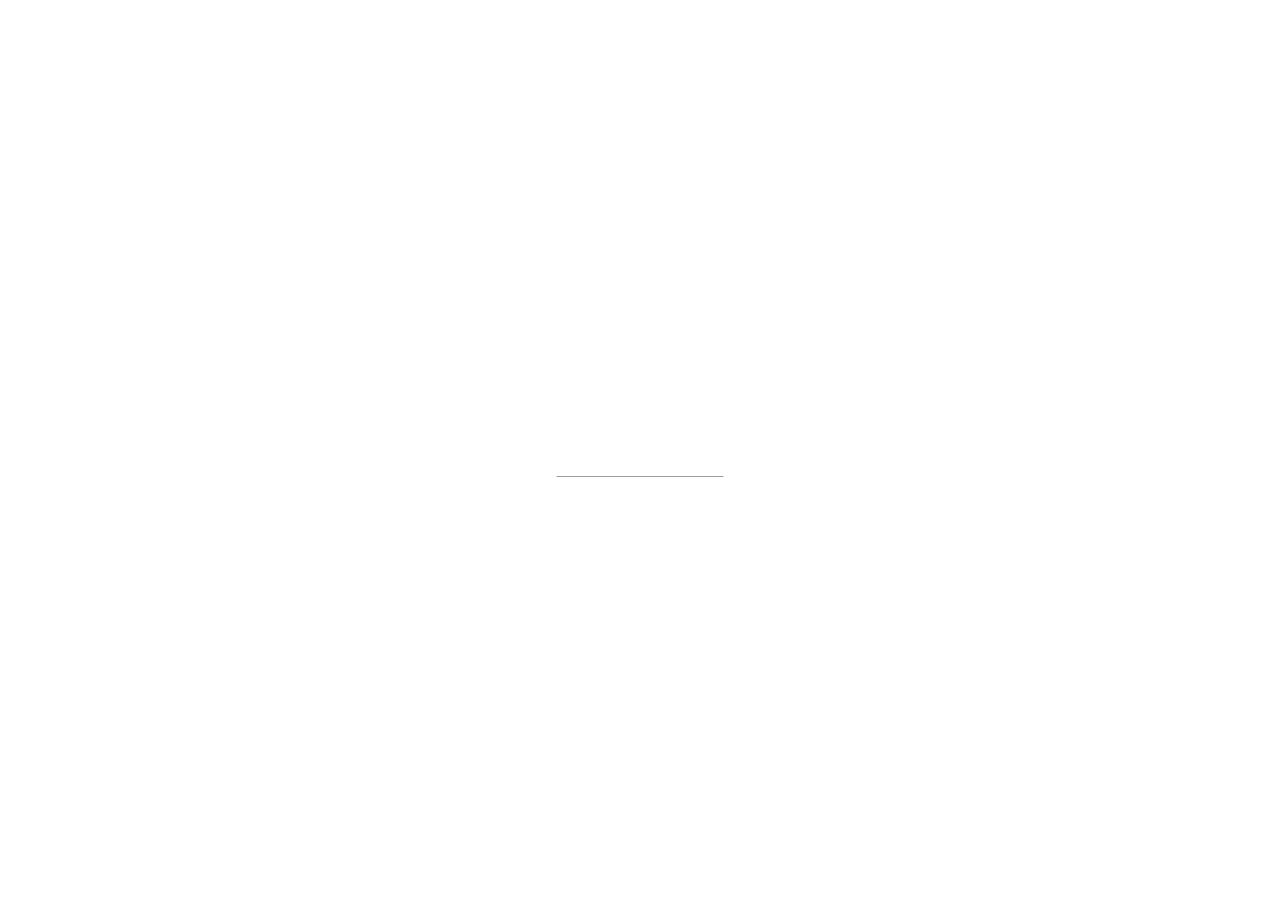
==== index.html @ 9d48bdc8 "Update index.html" ====
<!DOCTYPE html>
<html>
<title>COOMİNG SOON</title>
<meta charset="UTF-8">
<meta name="viewport" content="width=device-width, initial-scale=1">
<link rel="stylesheet" href="https://www.w3schools.com/w3css/4/w3.css">
<link rel="stylesheet" href="https://fonts.googleapis.com/css?family=Raleway">
<style>
body,h1 {font-family: "Raleway", sans-serif}
body, html {height: 100%}
.bgimg {
  background-image: url('https://www.w3schools.com/w3images/forestbridge.jpg');
  min-height: 100%;
  background-position: center;
  background-size: cover;
}
</style>
<body>

<div class="bgimg w3-display-container w3-animate-opacity w3-text-white">
  <div class="w3-display-topleft w3-padding-large w3-xlarge">
  </div>
  <div class="w3-display-middle">
    <h1 class="w3-jumbo w3-animate-top">ÇOK YAKINDA</h1>
    <hr class="w3-border-grey" style="margin:auto;width:40%">
    <p class="w3-large w3-center">3 Gün sonra</p>
  </div>
  <div class="w3-display-bottomleft w3-padding-large">
  </div>
</div>

</body>
</html>
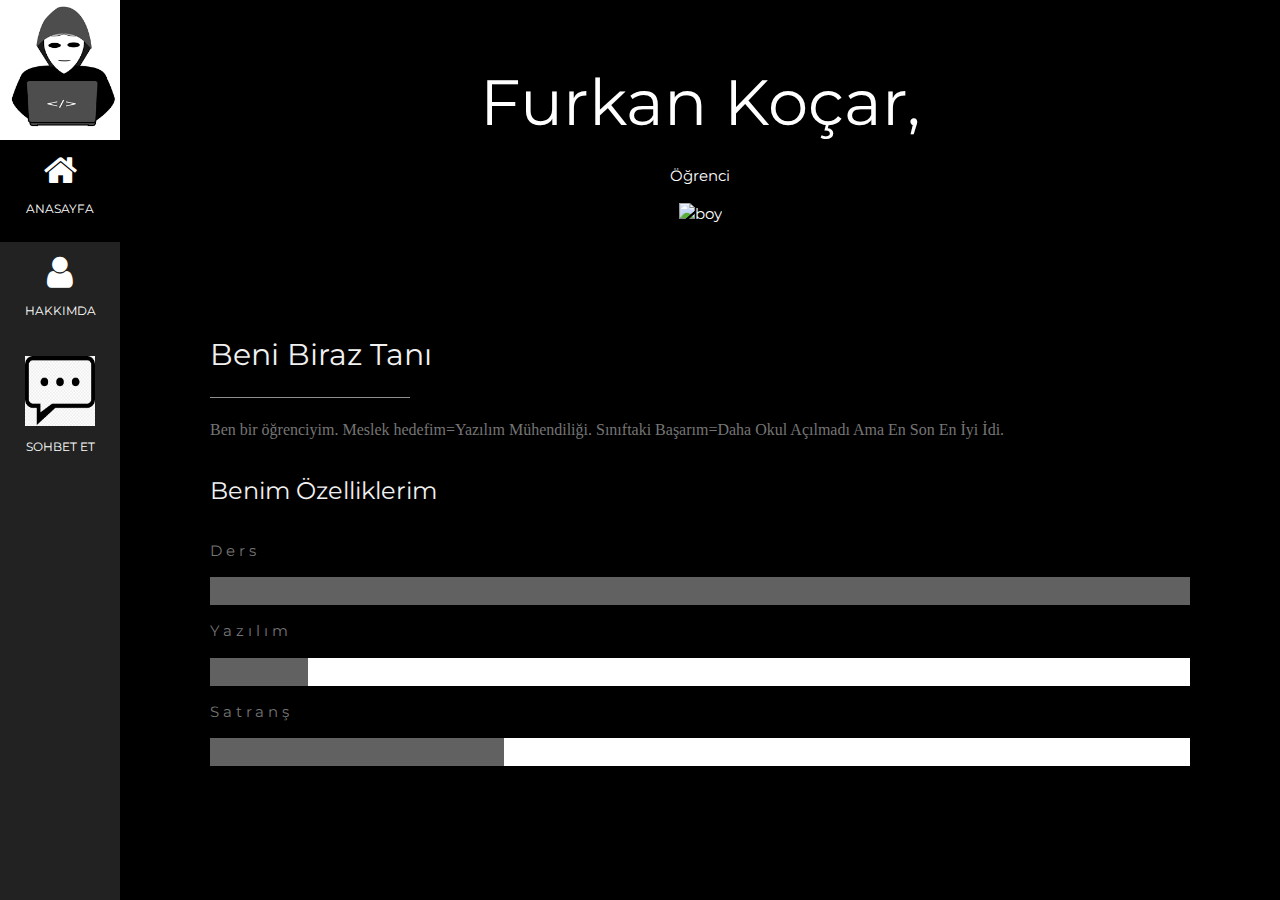
==== commit 4a44214d: "Create index.html" ====
--- a/index.html
+++ b/index.html
@@ -1,33 +1,79 @@
 <!DOCTYPE html>
-<html>
-<title>COOMİNG SOON</title>
+<html lang="tr">
+<title>UZMANIM EGİTİCİ</title>
 <meta charset="UTF-8">
 <meta name="viewport" content="width=device-width, initial-scale=1">
 <link rel="stylesheet" href="https://www.w3schools.com/w3css/4/w3.css">
-<link rel="stylesheet" href="https://fonts.googleapis.com/css?family=Raleway">
+<link rel="stylesheet" href="https://fonts.googleapis.com/css?family=Montserrat">
+<link rel="stylesheet" href="https://cdnjs.cloudflare.com/ajax/libs/font-awesome/4.7.0/css/font-awesome.min.css">
 <style>
-body,h1 {font-family: "Raleway", sans-serif}
-body, html {height: 100%}
-.bgimg {
-  background-image: url('https://www.w3schools.com/w3images/forestbridge.jpg');
-  min-height: 100%;
-  background-position: center;
-  background-size: cover;
-}
+body, h1,h2,h3,h4,h5,h6 {font-family: "Montserrat", sans-serif}
+.w3-row-padding img {margin-bottom: 12px}
+/* Set the width of the sidebar to 120px */
+.w3-sidebar {width: 120px;background: #222;}
+/* Add a left margin to the "page content" that matches the width of the sidebar (120px) */
+#main {margin-left: 120px}
+/* Remove margins from "page content" on small screens */
+@media only screen and (max-width: 600px) {#main {margin-left: 0}}
 </style>
-<body>
+<body class="w3-black">
+<!-- Icon Bar (Sidebar - hidden on small screens) -->
+<nav class="w3-sidebar w3-bar-block w3-small w3-hide-small w3-center">
+  <!-- Avatar image in top left corner -->
+  <img src="[data-uri]" style="width:100%">
+  <a href="#" class="w3-bar-item w3-button w3-padding-large w3-black">
+    <i class="fa fa-home w3-xxlarge"></i>
+    <p>ANASAYFA</p>
+  </a>
+  <a href="#hakkımda" class="w3-bar-item w3-button w3-padding-large w3-hover-black">
+    <i class="fa fa-user w3-xxlarge"></i>
+    <p>HAKKIMDA</p>
+  </a>
+  <a href="index.php" class="w3-bar-item w3-button w3-padding-large w3-hover-black">
+<img src="[data-uri]" style="width:70px;height:70px;">
+    <p>SOHBET ET</p>
+  </a>
+</nav>
 
-<div class="bgimg w3-display-container w3-animate-opacity w3-text-white">
-  <div class="w3-display-topleft w3-padding-large w3-xlarge">
-  </div>
-  <div class="w3-display-middle">
-    <h1 class="w3-jumbo w3-animate-top">ÇOK YAKINDA</h1>
-    <hr class="w3-border-grey" style="margin:auto;width:40%">
-    <p class="w3-large w3-center">3 Gün sonra</p>
-  </div>
-  <div class="w3-display-bottomleft w3-padding-large">
+<!-- Navbar on small screens (Hidden on medium and large screens) -->
+<div class="w3-top w3-hide-large w3-hide-medium" id="myNavbar">
+  <div class="w3-bar w3-black w3-opacity w3-hover-opacity-off w3-center w3-small">
+    <a href="#" class="w3-bar-item w3-button" style="width:25% !important">ANASAYFA</a>
+    <a href="#hakkımda" class="w3-bar-item w3-button" style="width:25% !important">HAKKIMDA</a>
+    <a href="sohbet.php" class="w3-bar-item w3-button" style="width:25% !important">SOHBET ET</a>
   </div>
 </div>
 
+<!-- Page Content -->
+<div class="w3-padding-large" id="main">
+  <!-- Header/Home -->
+  <header class="w3-container w3-padding-32 w3-center w3-black" id="home">
+    <h1 class="w3-jumbo"><span class="w3-hide-small"></span> Furkan Koçar,</h1>
+    <p>Öğrenci</p>
+    <img src="https://savunmasanatiinfo.files.wordpress.com/2014/04/anonymous-black_00358152.jpg" alt="boy" class="w3-image" width="992" height="1108">
+  </header>
+
+  <!-- About Section -->
+  <div class="w3-content w3-justify w3-text-grey w3-padding-64" id="hakkımda">
+    <h2 class="w3-text-light-grey">Beni Biraz Tanı</h2>
+    <hr style="width:200px" class="w3-opacity">
+    <p><font face = "Zapf-Chancery" size = "3">Ben bir öğrenciyim. Meslek hedefim=Yazılım Mühendiliği. Sınıftaki Başarım=Daha Okul Açılmadı Ama En Son En İyi İdi. </font></p>
+    <h3 class="w3-padding-16 w3-text-light-grey">Benim Özelliklerim</h3>
+    <p class="w3-wide">Ders</p>
+    <div class="w3-white">
+      <div class="w3-dark-grey" style="height:28px;width:100%"></div>
+    </div>
+    <p class="w3-wide">Yazılım</p>
+    <div class="w3-white">
+      <div class="w3-dark-grey" style="height:28px;width:10%"></div>
+    </div>
+    <p class="w3-wide">Satranş</p>
+    <div class="w3-white">
+      <div class="w3-dark-grey" style="height:28px;width:30%"></div>
+    </div><br>
+    <!-- End Grid/Pricing tables -->
+    </div>
+  </div>
+
 </body>
 </html>
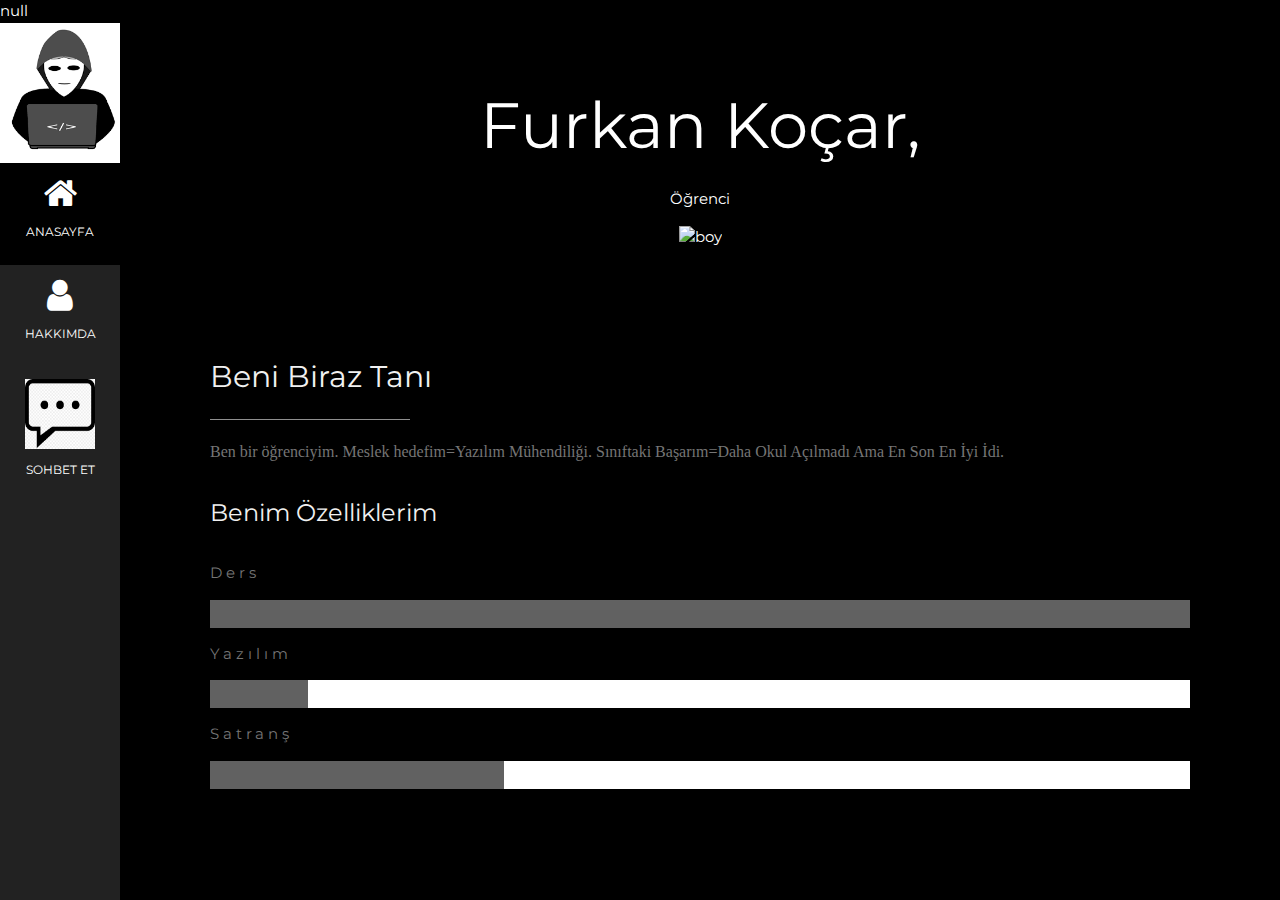
==== commit 9599c78b: "Update index.html" ====
--- a/index.html
+++ b/index.html
@@ -1,79 +1,92 @@
-<!DOCTYPE html>
-<html lang="tr">
-<title>UZMANIM EGİTİCİ</title>
-<meta charset="UTF-8">
-<meta name="viewport" content="width=device-width, initial-scale=1">
-<link rel="stylesheet" href="https://www.w3schools.com/w3css/4/w3.css">
-<link rel="stylesheet" href="https://fonts.googleapis.com/css?family=Montserrat">
-<link rel="stylesheet" href="https://cdnjs.cloudflare.com/ajax/libs/font-awesome/4.7.0/css/font-awesome.min.css">
-<style>
-body, h1,h2,h3,h4,h5,h6 {font-family: "Montserrat", sans-serif}
-.w3-row-padding img {margin-bottom: 12px}
-/* Set the width of the sidebar to 120px */
-.w3-sidebar {width: 120px;background: #222;}
-/* Add a left margin to the "page content" that matches the width of the sidebar (120px) */
-#main {margin-left: 120px}
-/* Remove margins from "page content" on small screens */
-@media only screen and (max-width: 600px) {#main {margin-left: 0}}
-</style>
-<body class="w3-black">
-<!-- Icon Bar (Sidebar - hidden on small screens) -->
-<nav class="w3-sidebar w3-bar-block w3-small w3-hide-small w3-center">
-  <!-- Avatar image in top left corner -->
-  <img src="[data-uri]" style="width:100%">
-  <a href="#" class="w3-bar-item w3-button w3-padding-large w3-black">
-    <i class="fa fa-home w3-xxlarge"></i>
-    <p>ANASAYFA</p>
-  </a>
-  <a href="#hakkımda" class="w3-bar-item w3-button w3-padding-large w3-hover-black">
-    <i class="fa fa-user w3-xxlarge"></i>
-    <p>HAKKIMDA</p>
-  </a>
-  <a href="index.php" class="w3-bar-item w3-button w3-padding-large w3-hover-black">
-<img src="[data-uri]" style="width:70px;height:70px;">
-    <p>SOHBET ET</p>
-  </a>
-</nav>
-
-<!-- Navbar on small screens (Hidden on medium and large screens) -->
-<div class="w3-top w3-hide-large w3-hide-medium" id="myNavbar">
-  <div class="w3-bar w3-black w3-opacity w3-hover-opacity-off w3-center w3-small">
-    <a href="#" class="w3-bar-item w3-button" style="width:25% !important">ANASAYFA</a>
-    <a href="#hakkımda" class="w3-bar-item w3-button" style="width:25% !important">HAKKIMDA</a>
-    <a href="sohbet.php" class="w3-bar-item w3-button" style="width:25% !important">SOHBET ET</a>
-  </div>
-</div>
-
-<!-- Page Content -->
-<div class="w3-padding-large" id="main">
-  <!-- Header/Home -->
-  <header class="w3-container w3-padding-32 w3-center w3-black" id="home">
-    <h1 class="w3-jumbo"><span class="w3-hide-small"></span> Furkan Koçar,</h1>
-    <p>Öğrenci</p>
-    <img src="https://savunmasanatiinfo.files.wordpress.com/2014/04/anonymous-black_00358152.jpg" alt="boy" class="w3-image" width="992" height="1108">
-  </header>
-
-  <!-- About Section -->
-  <div class="w3-content w3-justify w3-text-grey w3-padding-64" id="hakkımda">
-    <h2 class="w3-text-light-grey">Beni Biraz Tanı</h2>
-    <hr style="width:200px" class="w3-opacity">
-    <p><font face = "Zapf-Chancery" size = "3">Ben bir öğrenciyim. Meslek hedefim=Yazılım Mühendiliği. Sınıftaki Başarım=Daha Okul Açılmadı Ama En Son En İyi İdi. </font></p>
-    <h3 class="w3-padding-16 w3-text-light-grey">Benim Özelliklerim</h3>
-    <p class="w3-wide">Ders</p>
-    <div class="w3-white">
-      <div class="w3-dark-grey" style="height:28px;width:100%"></div>
-    </div>
-    <p class="w3-wide">Yazılım</p>
-    <div class="w3-white">
-      <div class="w3-dark-grey" style="height:28px;width:10%"></div>
-    </div>
-    <p class="w3-wide">Satranş</p>
-    <div class="w3-white">
-      <div class="w3-dark-grey" style="height:28px;width:30%"></div>
-    </div><br>
-    <!-- End Grid/Pricing tables -->
-    </div>
-  </div>
-
-</body>
-</html>
+<!DOCTYPE html>
+<html lang="tr">
+<title>UZMANIM EGİTİCİ</title>
+<meta charset="UTF-8">
+<meta name="viewport" content="width=device-width, initial-scale=1">
+<link rel="stylesheet" href="https://www.w3schools.com/w3css/4/w3.css">
+<link rel="stylesheet" href="https://fonts.googleapis.com/css?family=Montserrat">
+<link rel="stylesheet" href="https://cdnjs.cloudflare.com/ajax/libs/font-awesome/4.7.0/css/font-awesome.min.css">
+<style>
+body, h1,h2,h3,h4,h5,h6 {font-family: "Montserrat", sans-serif}
+.w3-row-padding img {margin-bottom: 12px}
+/* Set the width of the sidebar to 120px */
+.w3-sidebar {width: 120px;background: #222;}
+/* Add a left margin to the "page content" that matches the width of the sidebar (120px) */
+#main {margin-left: 120px}
+/* Remove margins from "page content" on small screens */
+@media only screen and (max-width: 600px) {#main {margin-left: 0}}
+</style>
+<body class="w3-black">
+  <script>
+    function getParameterByName(name, url) {
+    if (!url) url = window.location.href;
+    name = name.replace(/[\[\]]/g, '\\$&');
+    var regex = new RegExp('[?&]' + name + '(=([^&#]*)|&|#|$)'),
+        results = regex.exec(url);
+    if (!results) return null;
+    if (!results[2]) return '';
+    return decodeURIComponent(results[2].replace(/\+/g, ' '));
+}
+    var foo = getParameterByName('foo');
+    document.write(foo);
+  </script>
+<!-- Icon Bar (Sidebar - hidden on small screens) -->
+<nav class="w3-sidebar w3-bar-block w3-small w3-hide-small w3-center">
+  <!-- Avatar image in top left corner -->
+  <img src="[data-uri]" style="width:100%">
+  <a href="#" class="w3-bar-item w3-button w3-padding-large w3-black">
+    <i class="fa fa-home w3-xxlarge"></i>
+    <p>ANASAYFA</p>
+  </a>
+  <a href="#hakkımda" class="w3-bar-item w3-button w3-padding-large w3-hover-black">
+    <i class="fa fa-user w3-xxlarge"></i>
+    <p>HAKKIMDA</p>
+  </a>
+  <a href="sohbet.php" class="w3-bar-item w3-button w3-padding-large w3-hover-black">
+<img src="[data-uri]" style="width:70px;height:70px;">
+    <p>SOHBET ET</p>
+  </a>
+</nav>
+
+<!-- Navbar on small screens (Hidden on medium and large screens) -->
+<div class="w3-top w3-hide-large w3-hide-medium" id="myNavbar">
+  <div class="w3-bar w3-black w3-opacity w3-hover-opacity-off w3-center w3-small">
+    <a href="#" class="w3-bar-item w3-button" style="width:25% !important">ANASAYFA</a>
+    <a href="#hakkımda" class="w3-bar-item w3-button" style="width:25% !important">HAKKIMDA</a>
+    <a href="sohbet.php" class="w3-bar-item w3-button" style="width:25% !important">SOHBET ET</a>
+  </div>
+</div>
+
+<!-- Page Content -->
+<div class="w3-padding-large" id="main">
+  <!-- Header/Home -->
+  <header class="w3-container w3-padding-32 w3-center w3-black" id="home">
+    <h1 class="w3-jumbo"><span class="w3-hide-small"></span> Furkan Koçar,</h1>
+    <p>Öğrenci</p>
+    <img src="https://savunmasanatiinfo.files.wordpress.com/2014/04/anonymous-black_00358152.jpg" alt="boy" class="w3-image" width="992" height="1108">
+  </header>
+
+  <!-- About Section -->
+  <div class="w3-content w3-justify w3-text-grey w3-padding-64" id="hakkımda">
+    <h2 class="w3-text-light-grey">Beni Biraz Tanı</h2>
+    <hr style="width:200px" class="w3-opacity">
+    <p><font face = "Zapf-Chancery" size = "3">Ben bir öğrenciyim. Meslek hedefim=Yazılım Mühendiliği. Sınıftaki Başarım=Daha Okul Açılmadı Ama En Son En İyi İdi. </font></p>
+    <h3 class="w3-padding-16 w3-text-light-grey">Benim Özelliklerim</h3>
+    <p class="w3-wide">Ders</p>
+    <div class="w3-white">
+      <div class="w3-dark-grey" style="height:28px;width:100%"></div>
+    </div>
+    <p class="w3-wide">Yazılım</p>
+    <div class="w3-white">
+      <div class="w3-dark-grey" style="height:28px;width:10%"></div>
+    </div>
+    <p class="w3-wide">Satranş</p>
+    <div class="w3-white">
+      <div class="w3-dark-grey" style="height:28px;width:30%"></div>
+    </div><br>
+    <!-- End Grid/Pricing tables -->
+    </div>
+  </div>
+
+</body>
+</html>
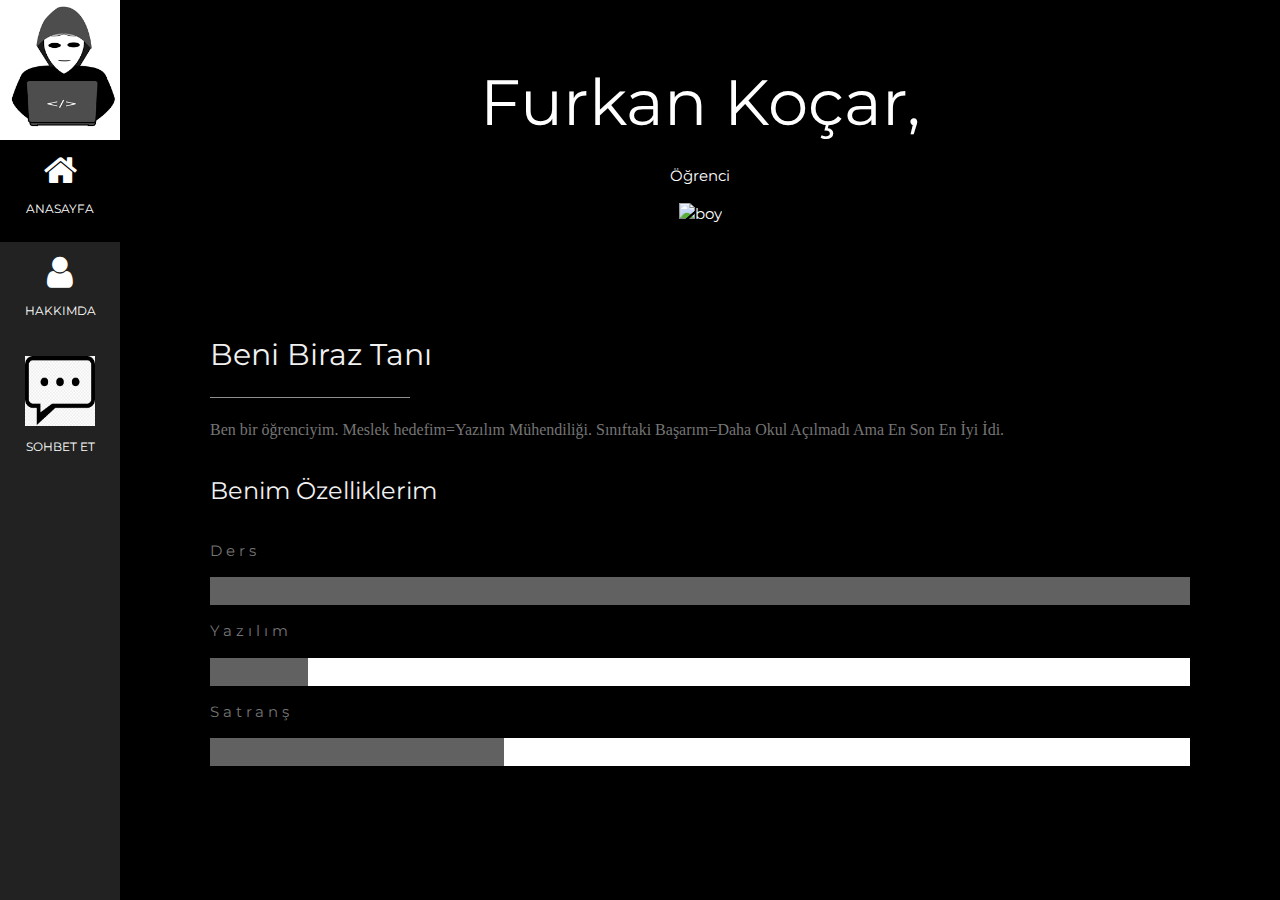
==== commit 4329093a: "Update index.html" ====
--- a/index.html
+++ b/index.html
@@ -17,19 +17,6 @@
 @media only screen and (max-width: 600px) {#main {margin-left: 0}}
 </style>
 <body class="w3-black">
-  <script>
-    function getParameterByName(name, url) {
-    if (!url) url = window.location.href;
-    name = name.replace(/[\[\]]/g, '\\$&');
-    var regex = new RegExp('[?&]' + name + '(=([^&#]*)|&|#|$)'),
-        results = regex.exec(url);
-    if (!results) return null;
-    if (!results[2]) return '';
-    return decodeURIComponent(results[2].replace(/\+/g, ' '));
-}
-    var foo = getParameterByName('foo');
-    document.write(foo);
-  </script>
 <!-- Icon Bar (Sidebar - hidden on small screens) -->
 <nav class="w3-sidebar w3-bar-block w3-small w3-hide-small w3-center">
   <!-- Avatar image in top left corner -->
